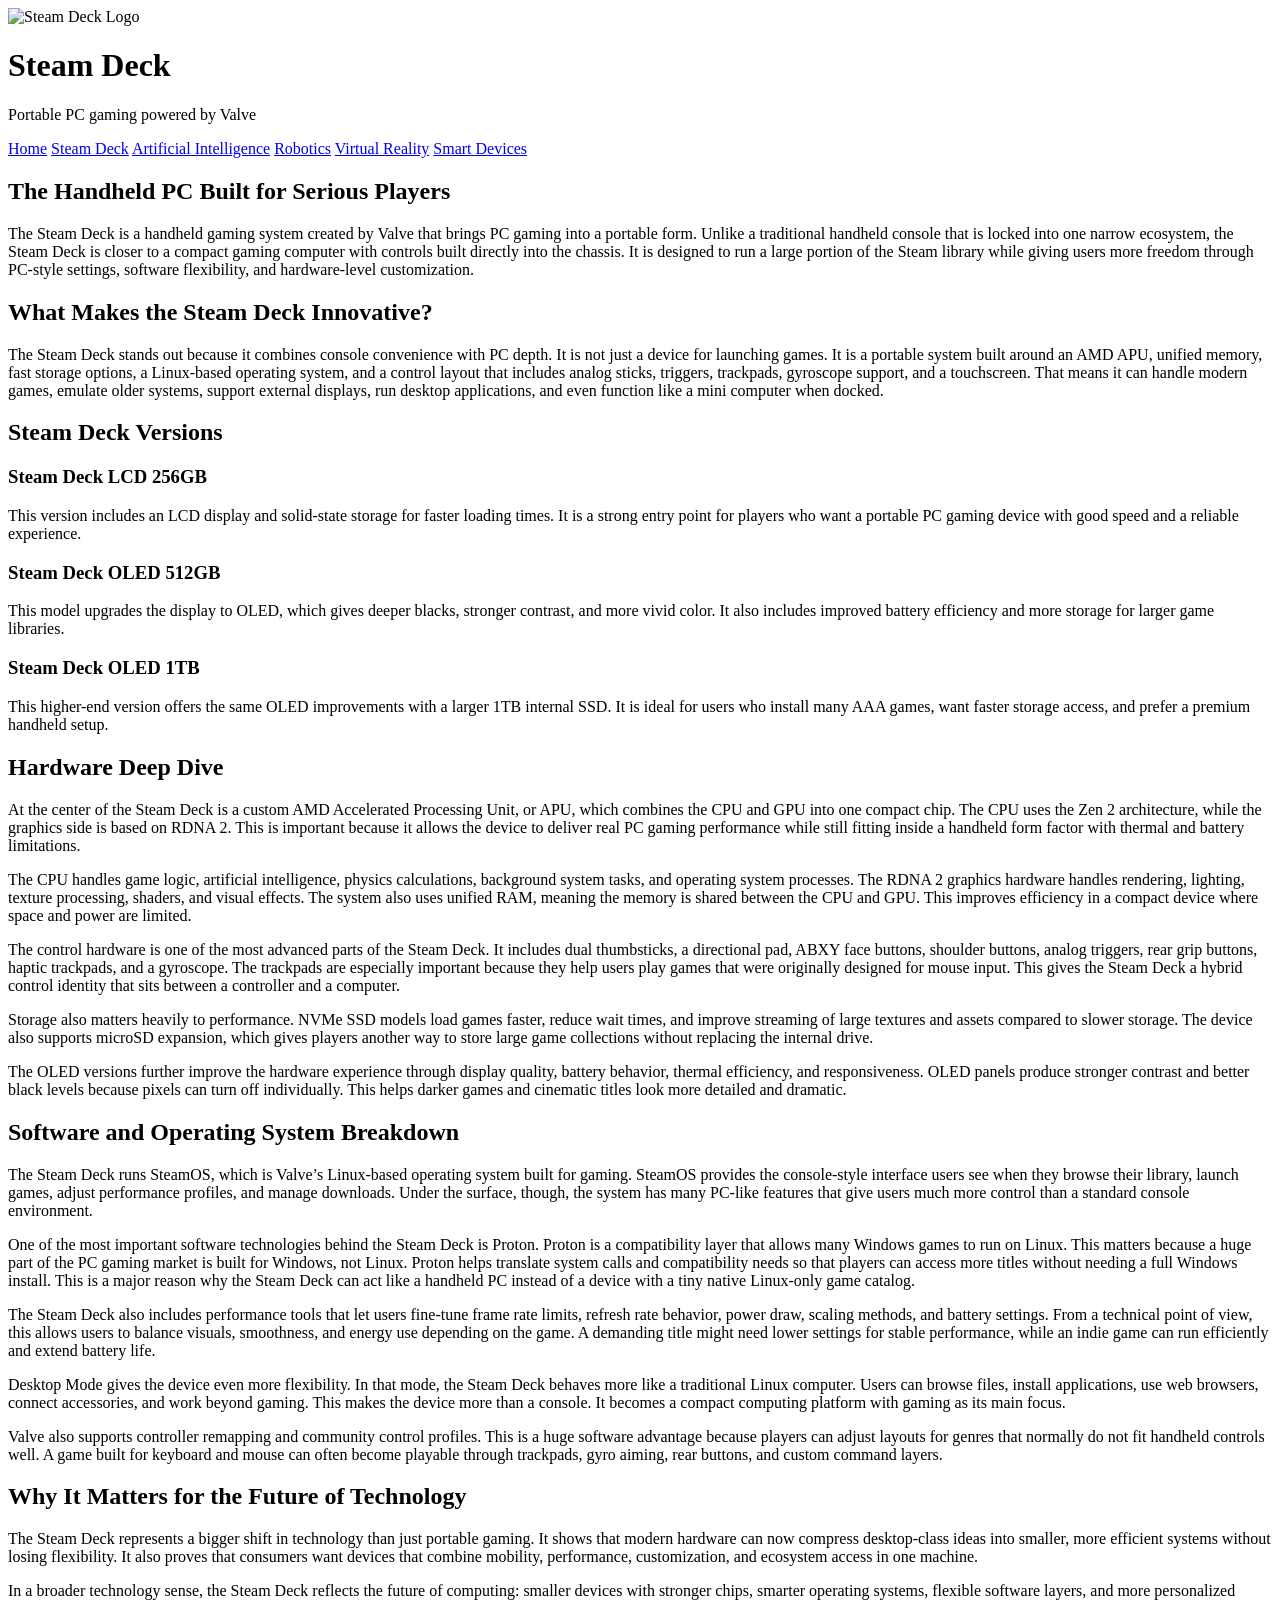
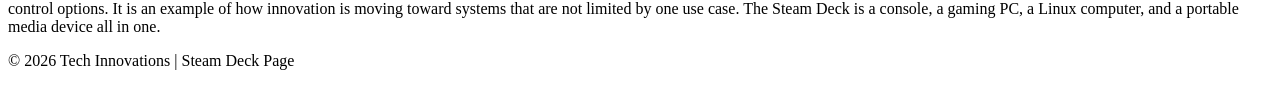
==== steamdeck.html @ 9e34f291 "Add initial Steam Deck HTML page structure This file contains the complete HTML structure for the St" ====
<!DOCTYPE html>
<html lang="en">
<head>
  <meta charset="UTF-8" />
  <meta name="viewport" content="width=device-width, initial-scale=1.0" />
  <title>Tech Innovations | Steam Deck</title>
  <link rel="stylesheet" href="steamdeck.css" />
</head>
<body>
  <header>
    <div class="logo-area">
      <img src="images/steamdeck-logo.png" alt="Steam Deck Logo" class="logo" />
      <div>
        <h1>Steam Deck</h1>
        <p class="tagline">Portable PC gaming powered by Valve</p>
      </div>
    </div>

    <nav>
      <a href="home.html">Home</a>
      <a href="steamdeck.html">Steam Deck</a>
      <a href="ai.html">Artificial Intelligence</a>
      <a href="robotics.html">Robotics</a>
      <a href="vr.html">Virtual Reality</a>
      <a href="smartdevices.html">Smart Devices</a>
    </nav>
  </header>

  <main>
    <section class="hero">
      <div class="overlay"></div>
      <div class="hero-text">
        <h2>The Handheld PC Built for Serious Players</h2>
        <p>
          The Steam Deck is a handheld gaming system created by Valve that brings PC gaming
          into a portable form. Unlike a traditional handheld console that is locked into one
          narrow ecosystem, the Steam Deck is closer to a compact gaming computer with controls
          built directly into the chassis. It is designed to run a large portion of the Steam
          library while giving users more freedom through PC-style settings, software flexibility,
          and hardware-level customization.
        </p>
      </div>
    </section>

    <section class="intro card">
      <h2>What Makes the Steam Deck Innovative?</h2>
      <p>
        The Steam Deck stands out because it combines console convenience with PC depth. It is
        not just a device for launching games. It is a portable system built around an AMD APU,
        unified memory, fast storage options, a Linux-based operating system, and a control layout
        that includes analog sticks, triggers, trackpads, gyroscope support, and a touchscreen.
        That means it can handle modern games, emulate older systems, support external displays,
        run desktop applications, and even function like a mini computer when docked.
      </p>
    </section>

    <section class="versions card">
      <h2>Steam Deck Versions</h2>

      <div class="version-grid">
        <article class="version-box">
          <h3>Steam Deck LCD 256GB</h3>
          <p>
            This version includes an LCD display and solid-state storage for faster loading times.
            It is a strong entry point for players who want a portable PC gaming device with good
            speed and a reliable experience.
          </p>
        </article>

        <article class="version-box">
          <h3>Steam Deck OLED 512GB</h3>
          <p>
            This model upgrades the display to OLED, which gives deeper blacks, stronger contrast,
            and more vivid color. It also includes improved battery efficiency and more storage for
            larger game libraries.
          </p>
        </article>

        <article class="version-box">
          <h3>Steam Deck OLED 1TB</h3>
          <p>
            This higher-end version offers the same OLED improvements with a larger 1TB internal
            SSD. It is ideal for users who install many AAA games, want faster storage access, and
            prefer a premium handheld setup.
          </p>
        </article>
      </div>
    </section>

    <section class="hardware card">
      <h2>Hardware Deep Dive</h2>
      <p>
        At the center of the Steam Deck is a custom AMD Accelerated Processing Unit, or APU, which
        combines the CPU and GPU into one compact chip. The CPU uses the Zen 2 architecture, while
        the graphics side is based on RDNA 2. This is important because it allows the device to
        deliver real PC gaming performance while still fitting inside a handheld form factor with
        thermal and battery limitations.
      </p>
      <p>
        The CPU handles game logic, artificial intelligence, physics calculations, background system
        tasks, and operating system processes. The RDNA 2 graphics hardware handles rendering,
        lighting, texture processing, shaders, and visual effects. The system also uses unified RAM,
        meaning the memory is shared between the CPU and GPU. This improves efficiency in a compact
        device where space and power are limited.
      </p>
      <p>
        The control hardware is one of the most advanced parts of the Steam Deck. It includes dual
        thumbsticks, a directional pad, ABXY face buttons, shoulder buttons, analog triggers,
        rear grip buttons, haptic trackpads, and a gyroscope. The trackpads are especially important
        because they help users play games that were originally designed for mouse input. This gives
        the Steam Deck a hybrid control identity that sits between a controller and a computer.
      </p>
      <p>
        Storage also matters heavily to performance. NVMe SSD models load games faster, reduce wait
        times, and improve streaming of large textures and assets compared to slower storage. The
        device also supports microSD expansion, which gives players another way to store large game
        collections without replacing the internal drive.
      </p>
      <p>
        The OLED versions further improve the hardware experience through display quality, battery
        behavior, thermal efficiency, and responsiveness. OLED panels produce stronger contrast and
        better black levels because pixels can turn off individually. This helps darker games and
        cinematic titles look more detailed and dramatic.
      </p>
    </section>

    <section class="software card">
      <h2>Software and Operating System Breakdown</h2>
      <p>
        The Steam Deck runs SteamOS, which is Valve’s Linux-based operating system built for gaming.
        SteamOS provides the console-style interface users see when they browse their library,
        launch games, adjust performance profiles, and manage downloads. Under the surface, though,
        the system has many PC-like features that give users much more control than a standard
        console environment.
      </p>
      <p>
        One of the most important software technologies behind the Steam Deck is Proton. Proton is
        a compatibility layer that allows many Windows games to run on Linux. This matters because
        a huge part of the PC gaming market is built for Windows, not Linux. Proton helps translate
        system calls and compatibility needs so that players can access more titles without needing
        a full Windows install. This is a major reason why the Steam Deck can act like a handheld
        PC instead of a device with a tiny native Linux-only game catalog.
      </p>
      <p>
        The Steam Deck also includes performance tools that let users fine-tune frame rate limits,
        refresh rate behavior, power draw, scaling methods, and battery settings. From a technical
        point of view, this allows users to balance visuals, smoothness, and energy use depending
        on the game. A demanding title might need lower settings for stable performance, while an
        indie game can run efficiently and extend battery life.
      </p>
      <p>
        Desktop Mode gives the device even more flexibility. In that mode, the Steam Deck behaves
        more like a traditional Linux computer. Users can browse files, install applications, use
        web browsers, connect accessories, and work beyond gaming. This makes the device more than
        a console. It becomes a compact computing platform with gaming as its main focus.
      </p>
      <p>
        Valve also supports controller remapping and community control profiles. This is a huge
        software advantage because players can adjust layouts for genres that normally do not fit
        handheld controls well. A game built for keyboard and mouse can often become playable
        through trackpads, gyro aiming, rear buttons, and custom command layers.
      </p>
    </section>

    <section class="innovation card">
      <h2>Why It Matters for the Future of Technology</h2>
      <p>
        The Steam Deck represents a bigger shift in technology than just portable gaming. It shows
        that modern hardware can now compress desktop-class ideas into smaller, more efficient
        systems without losing flexibility. It also proves that consumers want devices that combine
        mobility, performance, customization, and ecosystem access in one machine.
      </p>
      <p>
        In a broader technology sense, the Steam Deck reflects the future of computing: smaller
        devices with stronger chips, smarter operating systems, flexible software layers, and more
        personalized control options. It is an example of how innovation is moving toward systems
        that are not limited by one use case. The Steam Deck is a console, a gaming PC, a Linux
        computer, and a portable media device all in one.
      </p>
    </section>
  </main>

  <footer>
    <p>&copy; 2026 Tech Innovations | Steam Deck Page</p>
  </footer>
</body>
</html>
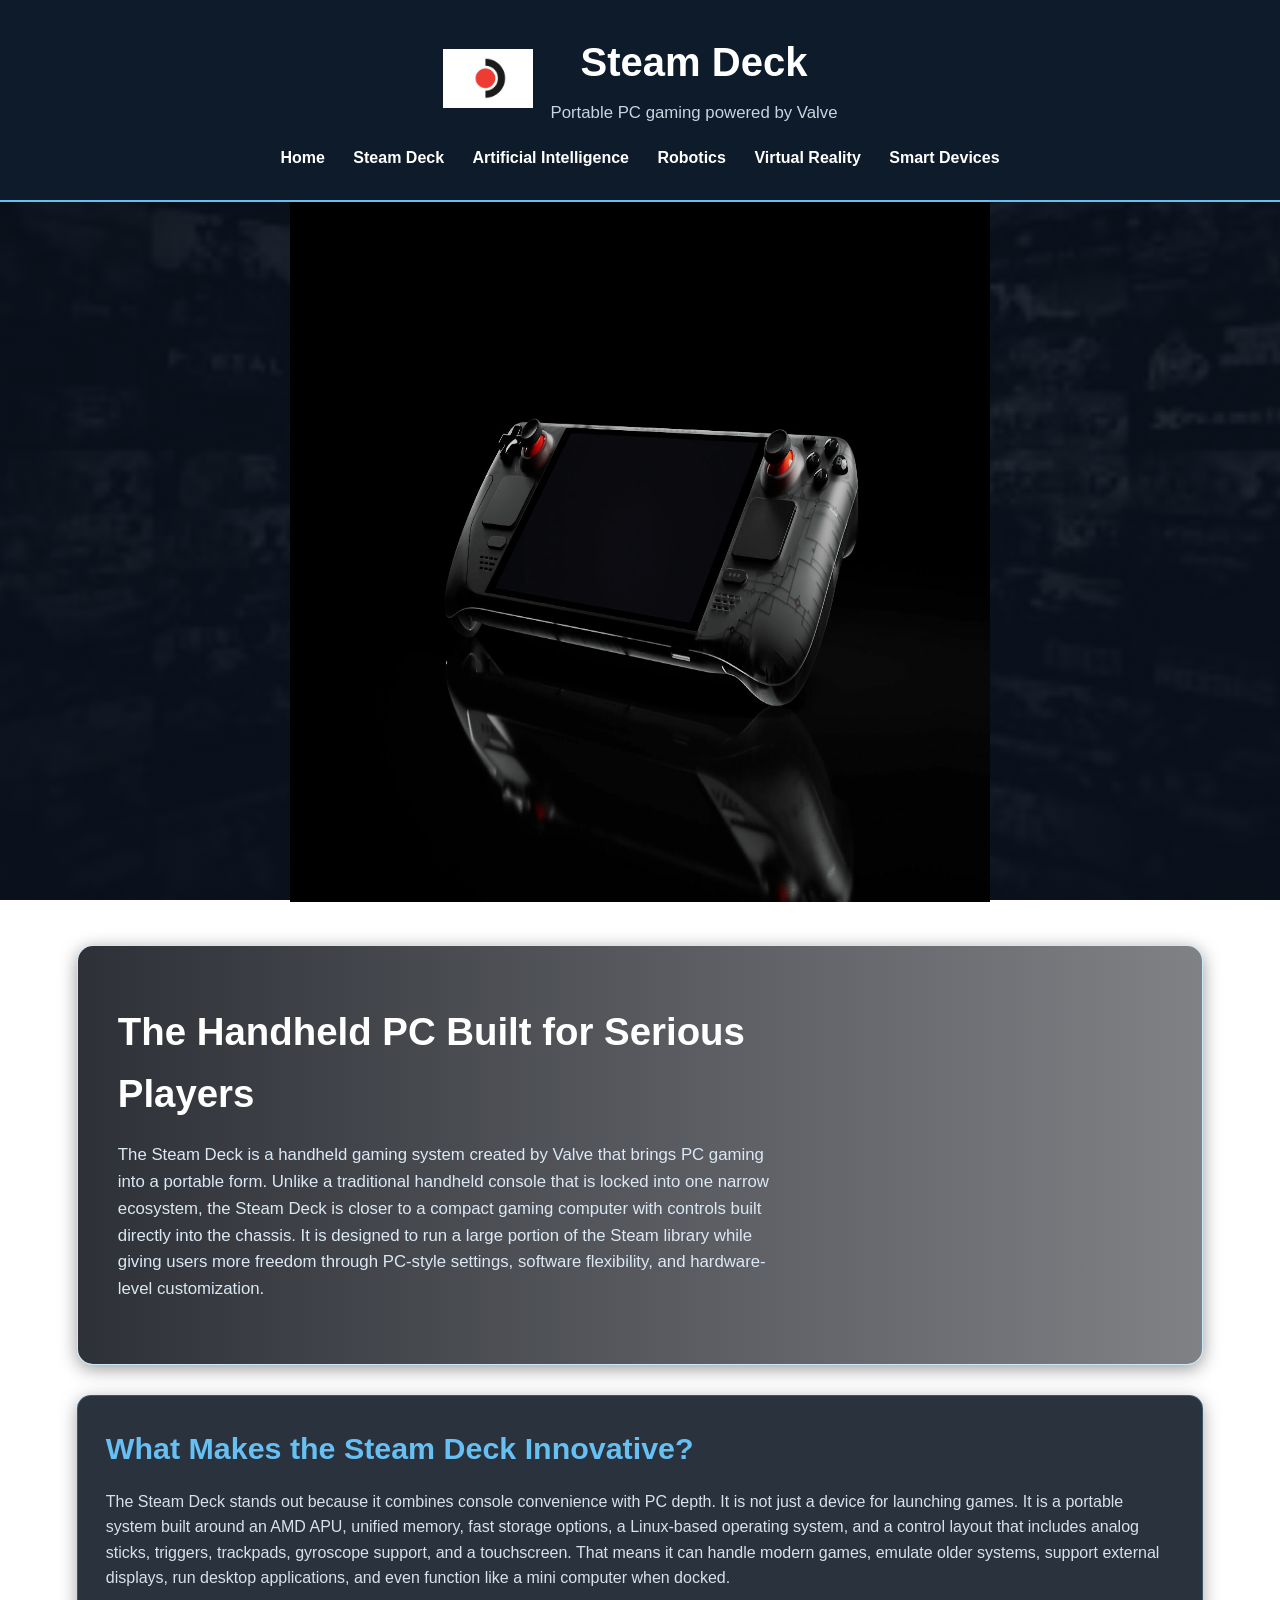
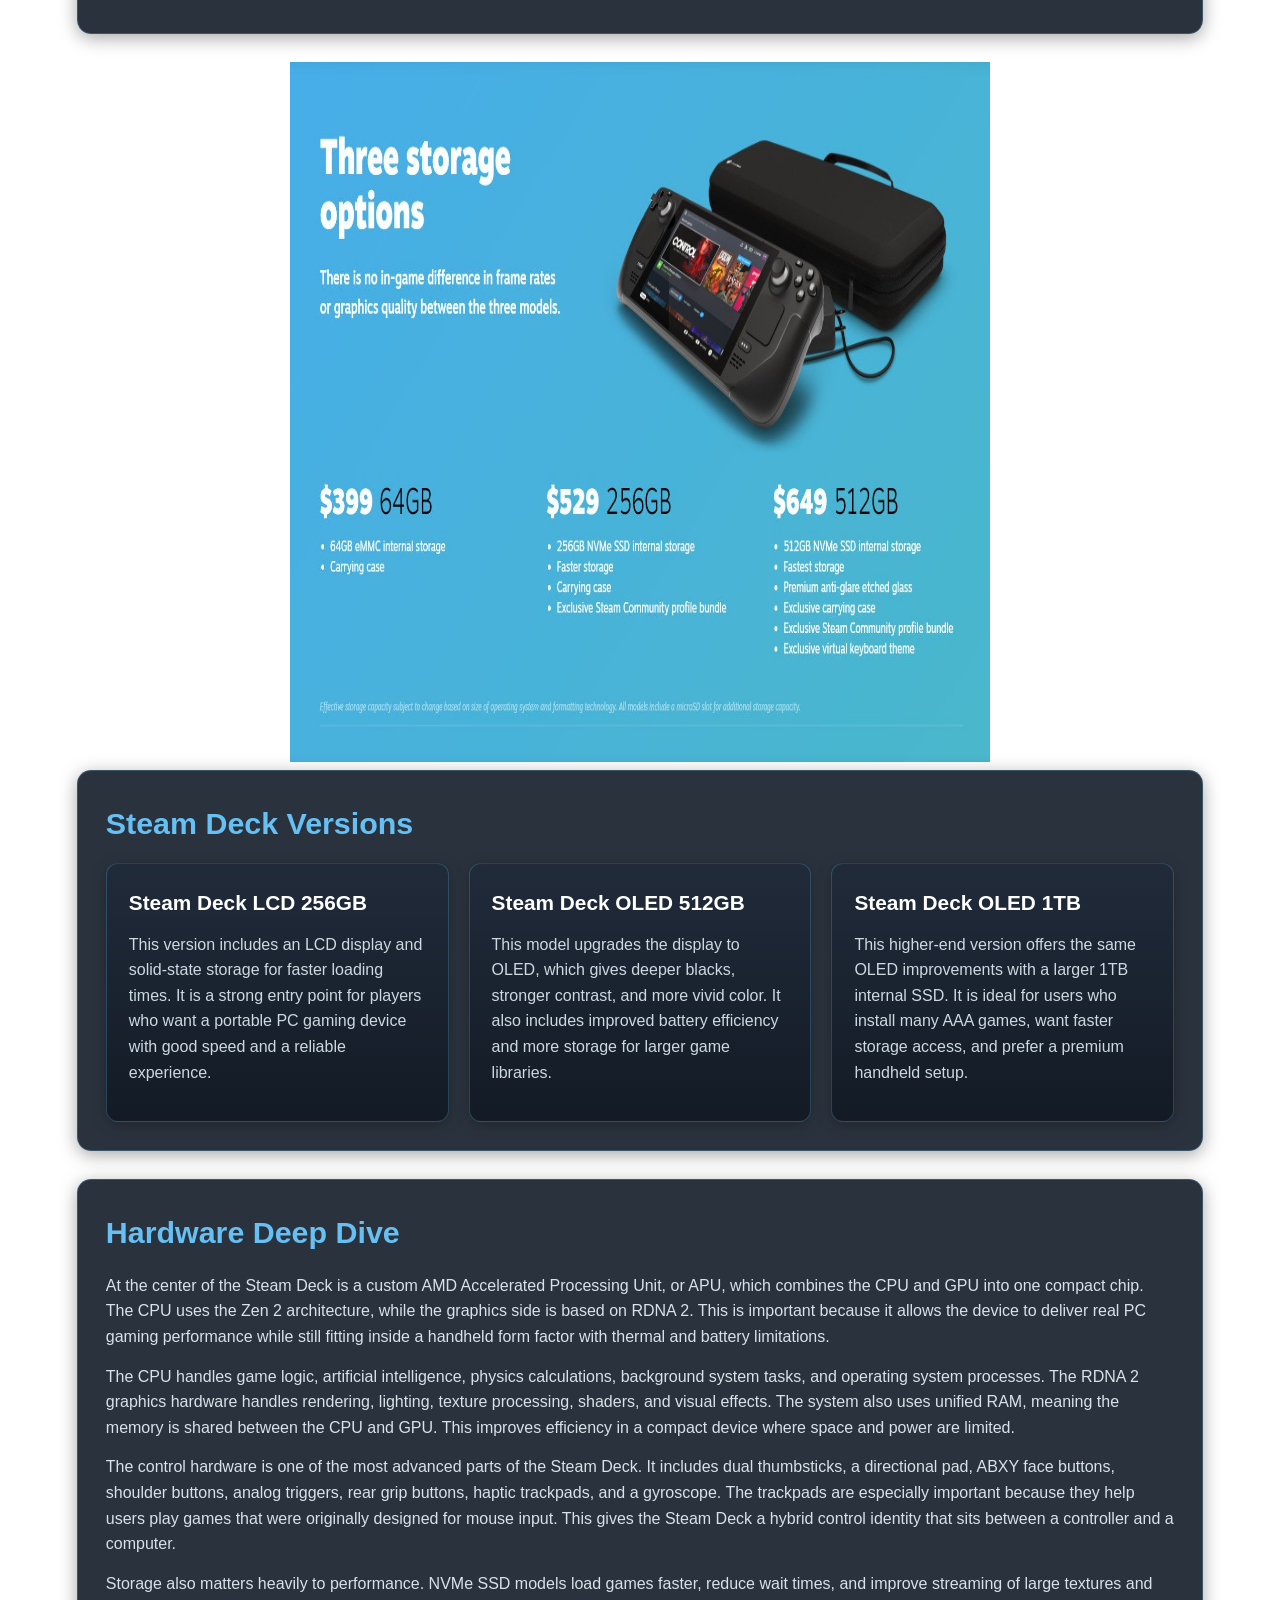
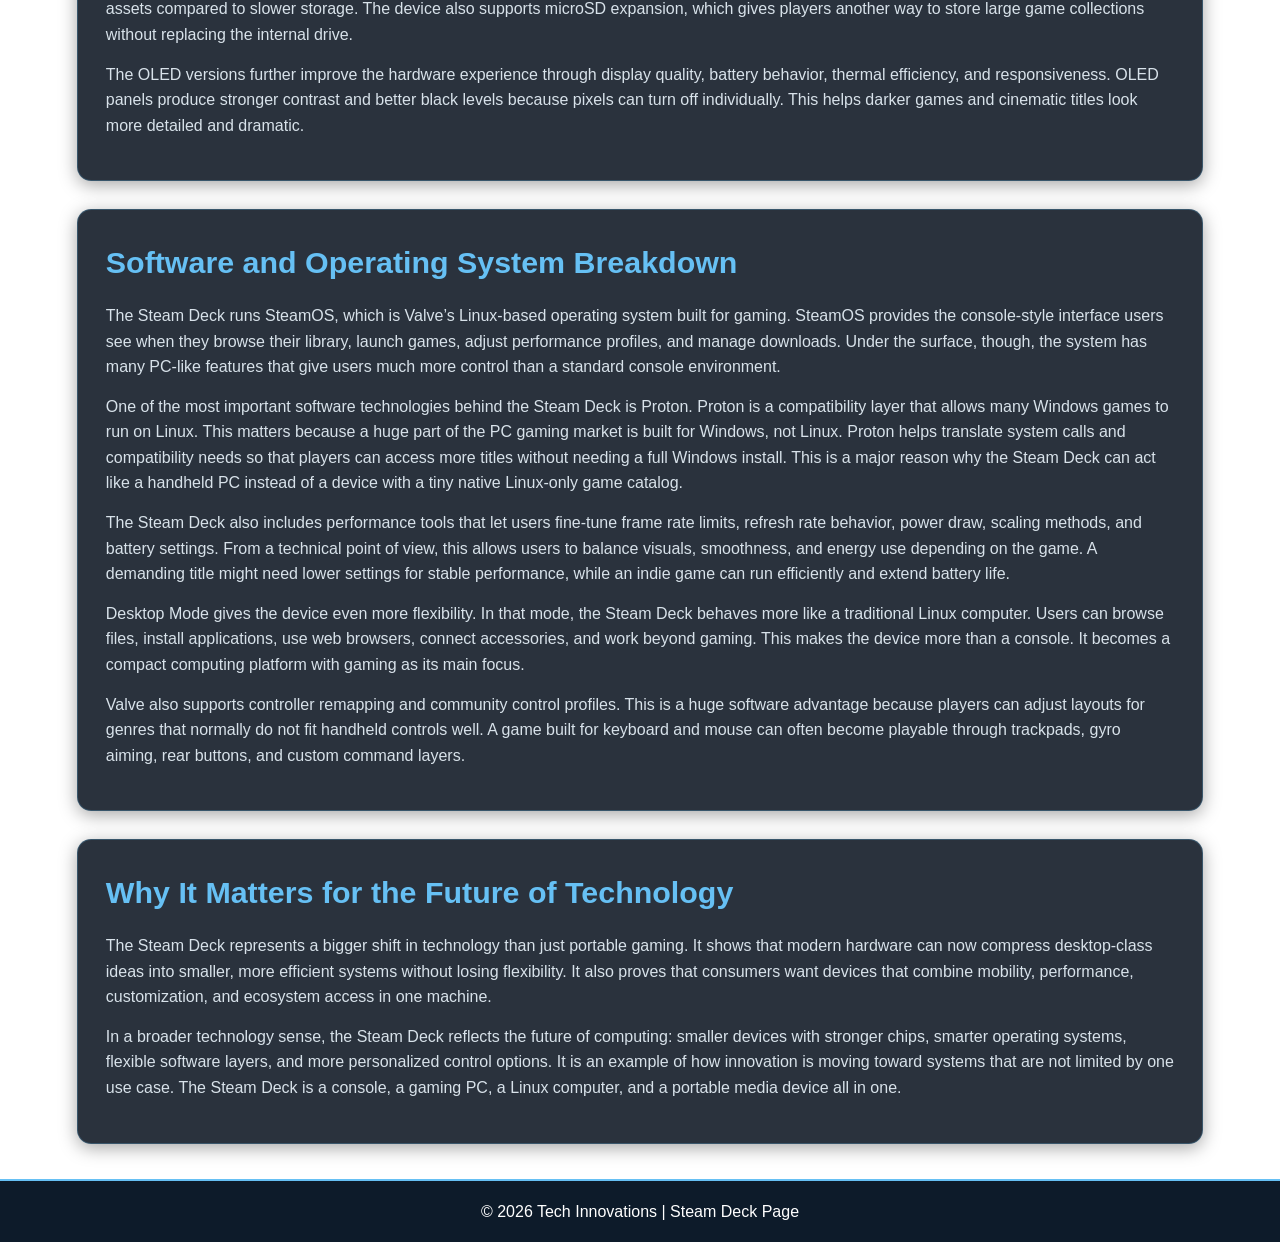
==== commit 51dde160: "Add files via upload added avins changes" ====
--- a/steamdeck.html
+++ b/steamdeck.html
@@ -9,7 +9,7 @@
 <body>
   <header>
     <div class="logo-area">
-      <img src="images/steamdeck-logo.png" alt="Steam Deck Logo" class="logo" />
+      <img src="steamdeck-logo.png" alt="Steam Deck Logo" class="logo" />
       <div>
         <h1>Steam Deck</h1>
         <p class="tagline">Portable PC gaming powered by Valve</p>
@@ -25,7 +25,9 @@
       <a href="smartdevices.html">Smart Devices</a>
     </nav>
   </header>
-
+  <center>
+   <img src="steamdeck-design.jpg" width="700" height="700">
+  </center>
   <main>
     <section class="hero">
       <div class="overlay"></div>
@@ -53,7 +55,9 @@
         run desktop applications, and even function like a mini computer when docked.
       </p>
     </section>
-
+    <center>
+     <img src="steamdeck-price.jpg" width="700" height="700">
+    </center>
     <section class="versions card">
       <h2>Steam Deck Versions</h2>
 
@@ -184,4 +188,4 @@
     <p>&copy; 2026 Tech Innovations | Steam Deck Page</p>
   </footer>
 </body>
-</html>
+</html>
--- a/steamdeck.css
+++ b/steamdeck.css
@@ -0,0 +1,195 @@
+* {
+  margin: 0;
+  padding: 0;
+  box-sizing: border-box;
+}
+
+body {
+  font-family: Arial, sans-serif;
+  color: #e6edf3;
+  line-height: 1.6;
+  background-image: linear-gradient(rgba(10, 18, 30, 0.88), rgba(10, 18, 30, 0.9)),
+    url("steam-bg.jpg");
+  background-size: cover;
+  background-position: center;
+  background-attachment: fixed;
+}
+
+/* HEADER + NAVBAR SAME STYLE AS HOMEPAGE */
+header {
+  background: #0d1b2a;
+  color: white;
+  text-align: center;
+  padding: 30px 20px;
+  border-bottom: 2px solid #66c0f4;
+}
+
+.logo-area {
+  display: flex;
+  justify-content: center;
+  align-items: center;
+  gap: 18px;
+  margin-bottom: 18px;
+  flex-wrap: wrap;
+}
+
+.logo {
+  width: 90px;
+  height: auto;
+}
+
+header h1 {
+  font-size: 2.5rem;
+  margin-bottom: 6px;
+}
+
+.tagline {
+  font-size: 1.05rem;
+  color: #c7d5e0;
+}
+
+nav {
+  margin-top: 15px;
+}
+
+nav a {
+  color: white;
+  text-decoration: none;
+  margin: 0 12px;
+  font-weight: bold;
+}
+
+nav a:hover {
+  color: #66c2ff;
+}
+
+/* MAIN CONTENT */
+main {
+  width: 88%;
+  max-width: 1200px;
+  margin: 35px auto;
+}
+
+.card {
+  background: rgba(24, 33, 45, 0.92);
+  border: 1px solid rgba(102, 192, 244, 0.25);
+  border-radius: 14px;
+  padding: 28px;
+  margin-bottom: 28px;
+  box-shadow: 0 4px 18px rgba(0, 0, 0, 0.35);
+  backdrop-filter: blur(2px);
+}
+
+.card h2 {
+  color: #66c0f4;
+  margin-bottom: 16px;
+  font-size: 1.9rem;
+}
+
+.card p {
+  margin-bottom: 14px;
+  color: #d8e2ea;
+}
+
+/* HERO */
+.hero {
+  position: relative;
+  min-height: 420px;
+  border-radius: 16px;
+  overflow: hidden;
+  margin-bottom: 30px;
+  background-image: url("images/steamdeck-hero.jpg");
+  background-size: cover;
+  background-position: center;
+  border: 1px solid rgba(102, 192, 244, 0.35);
+  box-shadow: 0 4px 18px rgba(0, 0, 0, 0.4);
+}
+
+.overlay {
+  position: absolute;
+  inset: 0;
+  background: linear-gradient(to right, rgba(23, 26, 33, 0.9), rgba(23, 26, 33, 0.55));
+}
+
+.hero-text {
+  position: relative;
+  z-index: 2;
+  padding: 55px 40px;
+  max-width: 750px;
+}
+
+.hero-text h2 {
+  font-size: 2.4rem;
+  color: #ffffff;
+  margin-bottom: 18px;
+}
+
+.hero-text p {
+  font-size: 1.05rem;
+  color: #dbe8f3;
+}
+
+/* VERSION CARDS */
+.version-grid {
+  display: flex;
+  flex-wrap: wrap;
+  gap: 20px;
+  justify-content: center;
+}
+
+.version-box {
+  flex: 1 1 280px;
+  background: linear-gradient(180deg, rgba(32, 43, 58, 0.95), rgba(18, 26, 36, 0.95));
+  border: 1px solid rgba(102, 192, 244, 0.25);
+  border-radius: 12px;
+  padding: 22px;
+  box-shadow: 0 3px 14px rgba(0, 0, 0, 0.25);
+}
+
+.version-box h3 {
+  color: #ffffff;
+  margin-bottom: 12px;
+  font-size: 1.3rem;
+}
+
+.version-box p {
+  color: #cdd9e1;
+}
+
+/* FOOTER */
+footer {
+  text-align: center;
+  background: #0d1b2a;
+  color: white;
+  padding: 18px;
+  margin-top: 35px;
+  border-top: 2px solid #66c0f4;
+}
+
+/* RESPONSIVE */
+@media (max-width: 768px) {
+  header h1 {
+    font-size: 2rem;
+  }
+
+  .hero {
+    min-height: 360px;
+  }
+
+  .hero-text {
+    padding: 35px 24px;
+  }
+
+  .hero-text h2 {
+    font-size: 1.9rem;
+  }
+
+  nav a {
+    display: inline-block;
+    margin: 8px 10px;
+  }
+
+  .logo {
+    width: 70px;
+  }
+}
